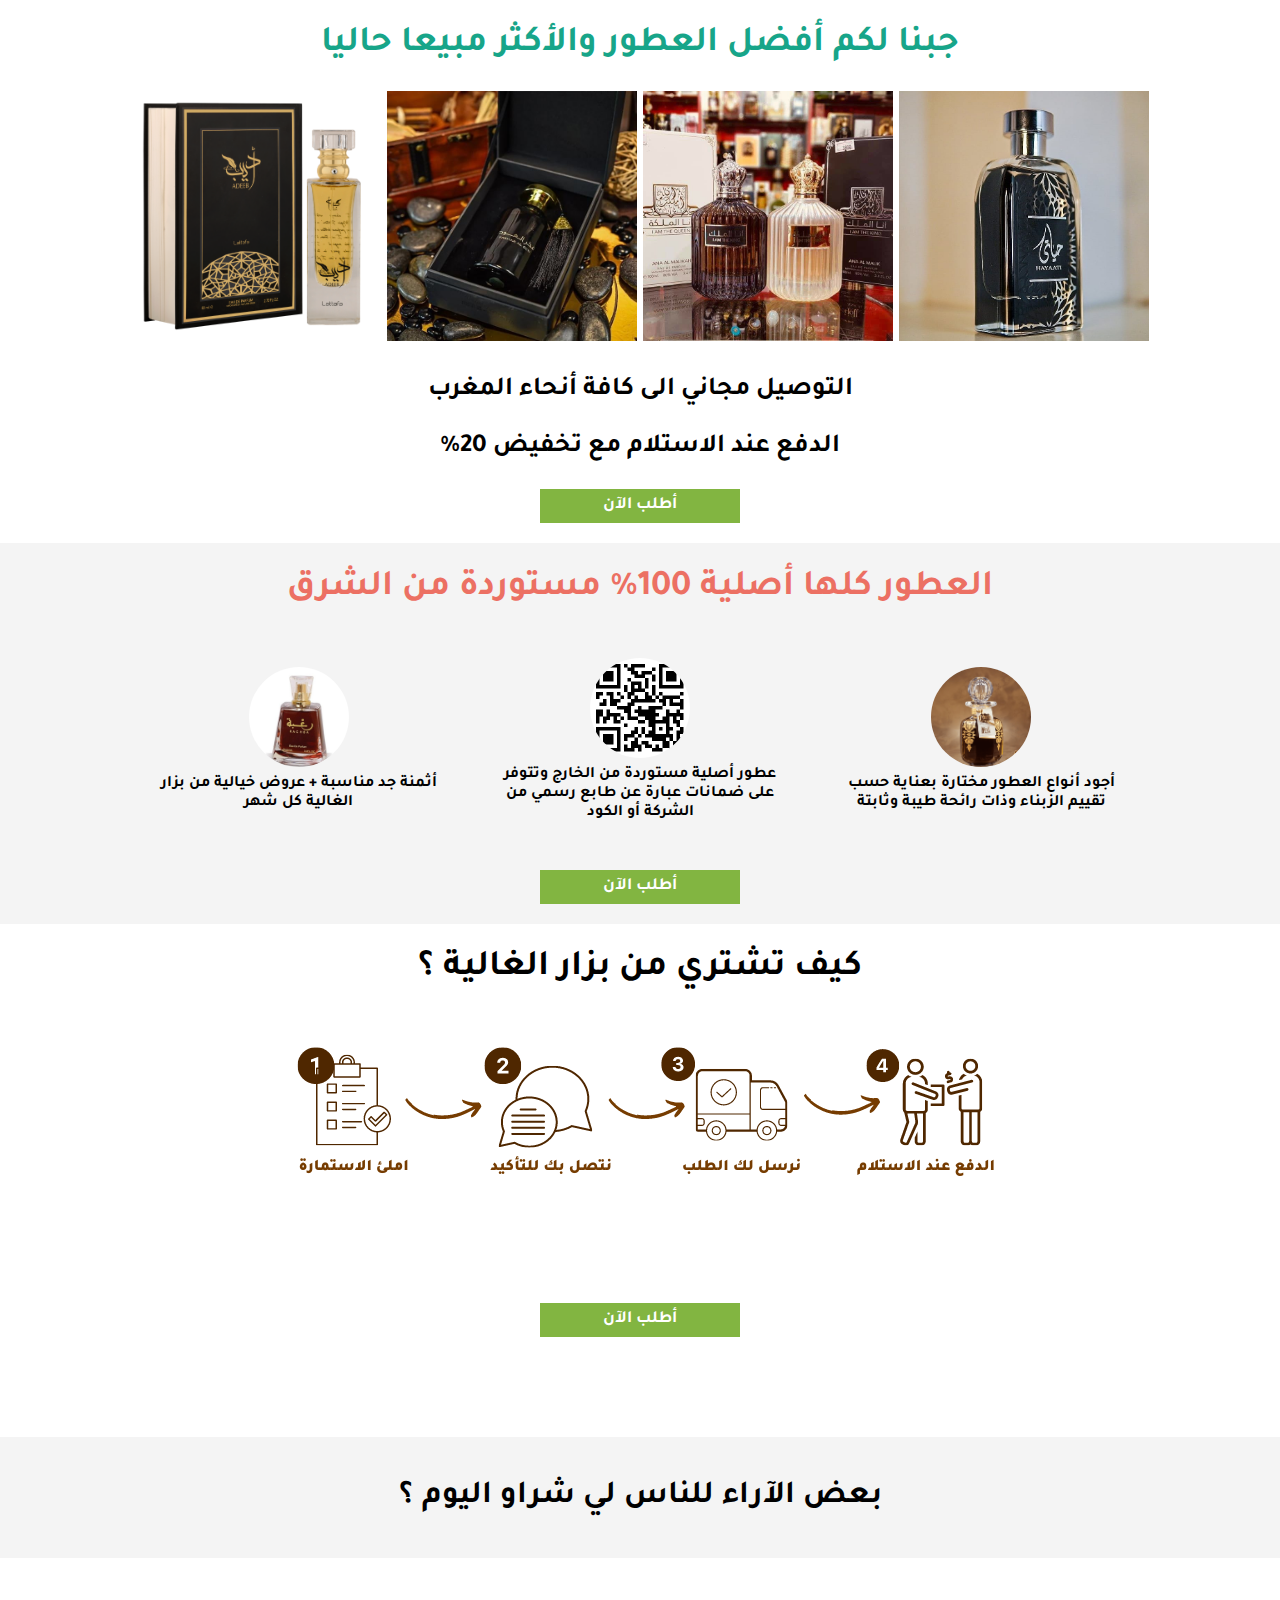
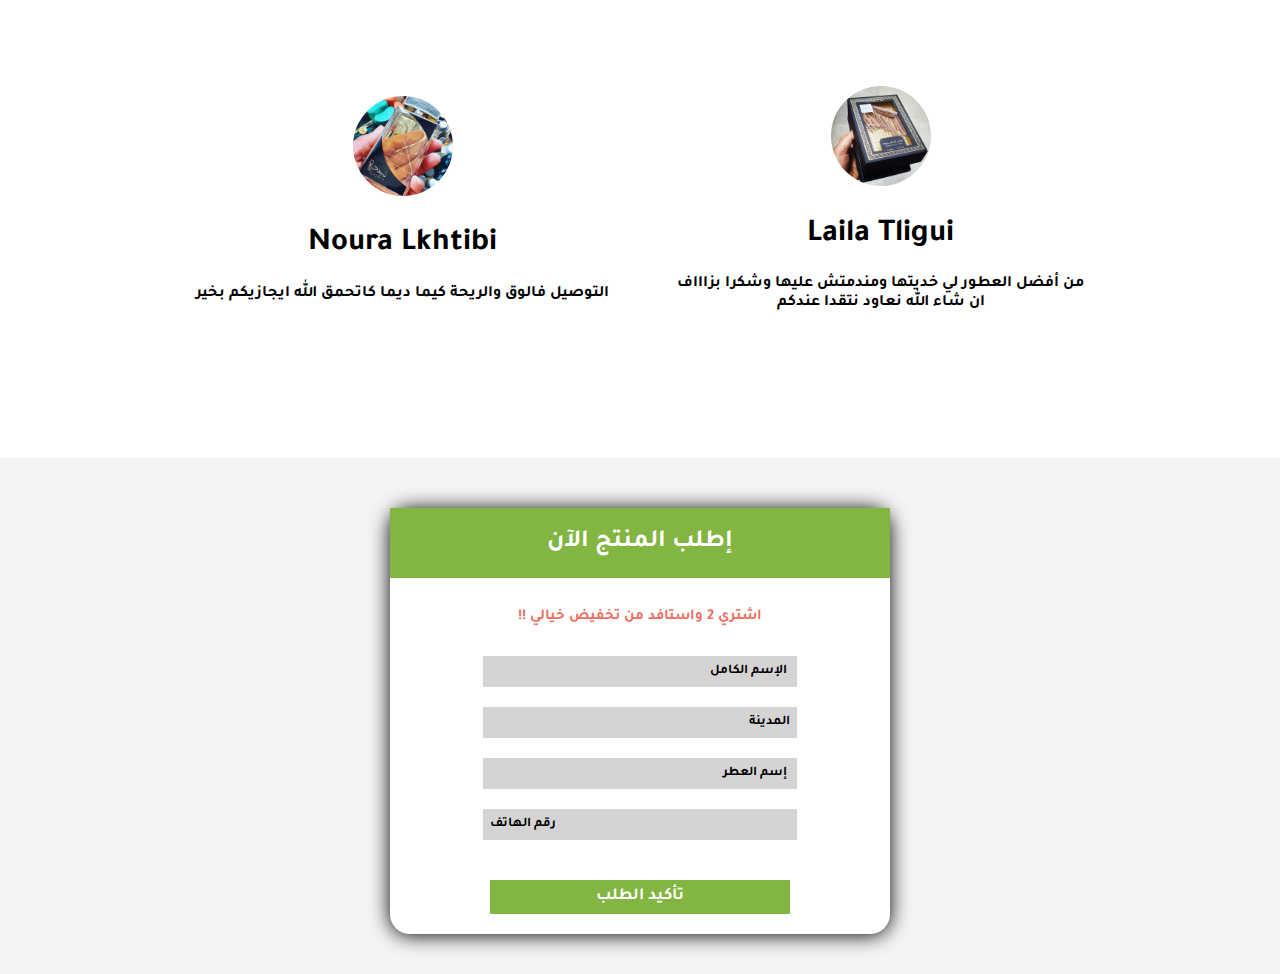
==== index.html @ 8721dd25 "Update index.html" ====
<!DOCTYPE html>
<html lang="en">
  <head>
    <meta charset="UTF-8" />
    <meta http-equiv="X-UA-Compatible" content="IE=edge" />
    <meta name="viewport" content="width=device-width, initial-scale=1.0" />
    <meta name="facebook-domain-verification" content="7exce8zi9s081olellkkn959ik25ru" />
    <title>Bazzare</title>
    <link rel="stylesheet" href="./styles/index.css" />
    <link rel="shortcut icon" href="./Images/product.png" type="image/x-icon" />
    <script src="https://ajax.googleapis.com/ajax/libs/jquery/3.6.0/jquery.min.js"></script>
    <script
      async
      src="https://www.googletagmanager.com/gtag/js?id=UA-213471965-1"
    ></script>
    <script>
      window.dataLayer = window.dataLayer || [];
      function gtag() {
        dataLayer.push(arguments);
      }
      gtag("js", new Date());
      gtag("config", "UA-213471965-1");
    </script>
    <!-- Facebook Pixel Code -->
    <script>
      !(function (f, b, e, v, n, t, s) {
        if (f.fbq) return;
        n = f.fbq = function () {
          n.callMethod
            ? n.callMethod.apply(n, arguments)
            : n.queue.push(arguments);
        };
        if (!f._fbq) f._fbq = n;
        n.push = n;
        n.loaded = !0;
        n.version = "2.0";
        n.queue = [];
        t = b.createElement(e);
        t.async = !0;
        t.src = v;
        s = b.getElementsByTagName(e)[0];
        s.parentNode.insertBefore(t, s);
      })(
        window,
        document,
        "script",
        "https://connect.facebook.net/en_US/fbevents.js"
      );
      fbq("init", "891512934832101");
      fbq("track", "PageView");
    </script>
    <noscript
      ><img
        height="1"
        width="1"
        style="display: none"
        src="https://www.facebook.com/tr?id=891512934832101&ev=PageView&noscript=1"
    /></noscript>
    <!-- End Facebook Pixel Code -->
    <meta
      name="facebook-domain-verification"
      content="76xr0caszrvvejvlrjcfsjpwyyls30"
    />
  </head>

  <body>
    <div class="main_home_hero">
      <h1 class="L1"> جبنا لكم أفضل العطور والأكثر مبيعا حاليا </h1>
      <div class="main_home_hero_child">
        <div>
          <img src="./Images/H2.jpg" width="250" alt="" />
        </div>
        <div>
          <img src="./Images/AL2.jpg" width="250" alt="" />
        </div>
        <div>
          <img src="./Images/F2.jpg" width="250" alt="" />
        </div>
        <div>
          <img src="./Images/AD1.png" width="250" alt="" />
        </div>
      </div>
      <div class="main_home_hero_child_2">
        <p>التوصيل مجاني الى كافة أنحاء المغرب</p>
        <p>الدفع عند الاستلام مع تخفيض 20%</p>
        <div>
          <a href="#target">
            <button>أطلب الآن</button>
          </a>
        </div>
      </div>
    </div>
    <div class="exeption">
      <h1 class="L2"> العطور كلها أصلية 100% مستوردة من الشرق</h1>
      <div class="exception_child">
        <div class="each_excep">
          <div>
            <img src="./Images/Q1.png" width="100" height="100" alt="" />
          </div>
          <h4>أجود أنواع العطور مختارة بعناية حسب تقييم الزبناء وذات رائحة طيبة وثابتة </h4>
        </div>
        <div class="each_excep">
          <div>
            <img src="./Images/Q2.png" width="100" height="100" alt="" />
          </div>
          <h4>عطور أصلية مستوردة من الخارج وتتوفر على ضمانات عبارة عن طابع رسمي من الشركة أو الكود</h4>
        </div>
        <div class="each_excep">
          <div>
            <img src="./Images/Q3.png" width="100" height="100" alt="" />
          </div>
          <h4>أثمنة جد مناسبة + عروض خيالية من بزار الغالية كل شهر  </h4>
        </div>
      </div>
      <div>
        <a href="#target">
          <button>أطلب الآن</button>
        </a>
      </div>
    </div>
    <div class="why">
      <h1>كيف تشتري من بزار الغالية ؟</h1>
      <div class="whyTwo_child">
        <div>
          <img src="./Images/Pross.png" width="720" height="180" alt="" />
        </div>
      </div>
      
    </div>
    <div class="why">
      <div>
        <a href="#target">
          <button>أطلب الآن</button>
        </a>
      </div>
    </div>
    <div class="said">
      <h1>بعض الآراء للناس لي شراو اليوم ؟</h1>
    </div>
    <div class="our_clt">
      <div class="next">
        <div class="each_clt">
          <div>
            <img src="./Images/frv1.jpg" width="100" height="100" alt="" />
          </div>
          <div>
            <h1>Laila Tligui</h1>
            <p>
              من أفضل العطور لي خديتها ومندمتش عليها وشكرا بزاااف 
              <br />
              ان شاء الله نعاود نتقدا عندكم
            </p>
          </div>
        </div>
        <div class="each_clt">
          <div>
            <img src="./Images/r1.jpg" width="100" height="100" alt="" />
          </div>
          <div>
            <h1>Noura Lkhtibi</h1>
            <p>التوصيل فالوق والريحة كيما ديما كاتحمق الله ايجازيكم بخير</p>
          </div>
        </div>
      </div>
    </div>
    <div class="forum">
      <div class="forum_child">
        <form id="request-form">
          <div id="target" class="ze">
            <p>إطلب المنتج الآن</p>
          </div>
          <div>
            <h1 id="price">اشتري 2 واستافد من تخفيض خيالي !!</h1>
          </div>
          <div>
            <input
              type="text"
              name="Name"
              id="Name"
              placeholder=" الإسم الكامل"
            />
          </div>
          <div>
            <input type="text" name="City" id="City" placeholder="المدينة" />
          </div>
          <div>
            <input type="text" name="product" id="Product" placeholder=" إسم العطر" />
          </div>
          <div>
            <input
              type="tel"
              name="Phone"
              id="Phone"
              placeholder="رقم الهاتف"
            />
          </div>
          <div>
            <input type="hidden" name="Date" id="Date" />
          </div>
          <div>
            <button id="addToCartButton">تأكيد الطلب</button>
          </div>
        </form>
      </div>
    </div>
    <script>
      AOS.init();
    </script>
    <script type="text/javascript">
      var deltaDate = new Date();
      const hours = deltaDate.getHours();
      const minutes = deltaDate.getMinutes();
      const seconds = deltaDate.getSeconds();
      var jHandleDate =
        deltaDate.toLocaleDateString().substring(0, 10) +
        " " +
        "*******" +
        hours +
        ":" +
        minutes +
        ":" +
        seconds;
      $("#Date").val(jHandleDate);
    </script>
    <script type="text/javascript" src="./Js/container.js"></script>
  </body>
</html>
---- styles/index.css ----
@import url("https://fonts.googleapis.com/css2?family=Tajawal:wght@200;300;700;800;900&display=swap");
body {
  margin: 0;
  padding: 0;
  box-sizing: border-box;
  width: 100%;
  height: 100%;
  font-family: "Tajawal", sans-serif;
  direction: rtl;
  overflow-x: hidden;
}
html {
  scroll-behavior: smooth;
}
button {
  background: #82b541;
  font-weight: bold;
  padding: 7px;
  color: white;
  font-size: 17px;
  width: 200px;
  border: none;
  outline: none;
  transition: 400ms ease-in-out;
}
#priceup {
  color: #82b541;
  font-weight: bold;
}
.main_home_hero {
  width: 100%;
  height: 100%;
  display: flex;
  justify-content: center;
  align-items: center;
  flex-direction: column;
}
.L1 {
  color: #17a589;
}
.L2 {
  color: #ec7063;
}
.main_home_hero h1 {
  font-weight: bold;
  font-size: 36px;
}
.main_home_hero_child {
  width: 80%;
  display: flex;
  justify-content: space-around;
  align-items: center;
}
.main_home_hero_child_2 {
  width: 80%;
  text-align: center;
  justify-content: space-around;
  align-items: center;
  font-size: 26px;
  font-weight: bold;
}
.main_home_hero_child h1 {
  text-align: center;
  font-family: "Tajawal", sans-serif;
  color: white;
}
.main_home_hero_child p {
  font-weight: 600;
  font-size: 30px;
}
.stars::before {
  content: url("../Images/star.png");
  position: absolute;
  right: 0%;
}
button {
  font-family: "Tajawal", sans-serif;
  background: #82b541;
  font-weight: bold;
  padding: 7px;
  color: white;
  transition: 400ms ease-out;
}
button:hover {
  transform: scale(1.1);
  cursor: pointer;
}
.exeption {
  width: 100%;
  display: flex;
  justify-content: center;
  align-items: center;
  flex-direction: column;
  background: #f4f4f4;
  color: #000;
  padding-bottom: 20px;
  margin-top: 20px;
}
.exeption h1 {
  font-weight: 700;
  font-size: 36px;
  margin-bottom: 20px;
}
.exeption h2 {
  font-family: "Tajawal", sans-serif;
  font-weight: bold;
  font-size: 26px;
}
.exeption p {
  text-align: center;
  font-weight: bold;
}
.exeption span {
  color: yellow;
}
.exeption img {
  object-fit: cover;
  border-radius: 100%;
}
.exception_child {
  width: 80%;
  display: flex;
  justify-content: space-around;
  align-items: center;
  padding: 20px 0 20px 0;
}
.each_excep {
  width: 300px;
  display: flex;
  justify-content: center;
  align-items: center;
  flex-direction: column;
  text-align: center;
  color: #000;
  padding: 7px 0 7px 0;
  margin-bottom: 20px;
}
.each_excep img {
  object-fit: cover;
}
.each_excep h4 {
  margin: 0;
}
.exeption button:hover {
  font-weight: bold;
}

.forum {
  width: 100%;
  display: flex;
  justify-content: center;
  align-items: center;
  flex-direction: column;
  background: #f4f4f4;
  color: #000;
  padding: 40px 0 40px 0;
}
.forum_child {
  width: 80%;
  display: flex;
  justify-content: center;
  align-items: center;
  flex-direction: column;
}
.forum h1 {
  font-weight: bold;
}
#price {
  font-weight: 600;
  font-size: 15px;
  direction: rtl;
  color: #ec7063;
}
.forum form {
  display: flex;
  justify-content: center;
  align-items: center;
  flex-direction: column;
  width: 500px;
  background: #fff;
  box-shadow: 0 1px 20px 0 #000;
  border-radius: 20px;
}
.forum form div {
  margin-bottom: 20px;
}
.forum form input {
  border: none;
  background: #d5d3d3;
  color: 000;
  padding: 7px;
  width: 300px;
  outline: none;
  font-family: "Tajawal", sans-serif;
}
.ze {
  width: 100%;
  background: #82b541;
  margin: 0;
  padding: 20px 0 20px 0;
}
.forum form input::placeholder {
  color: #000;
  font-weight: bold;
}
.forum p {
  text-align: center;
  color: #fff;
  margin: 0;
  font-weight: bold;
  font-size: 25px;
}
@keyframes DoubleProduct {
  from {
    transform: scale(0.9);
  }
  to {
    transform: scale(1);
  }
}
.forum h1 {
  text-align: center;
}
form button {
  width: 300px !important;
  color: white;
}
form button:hover {
  transform: scale(1);
}
form {
  margin-top: 10px;
  text-align: center;
}
.why {
  width: 100%;
  display: flex;
  justify-content: center;
  align-items: center;
  flex-direction: column;
  margin-bottom: 100px;
}
.why h1 {
  font-weight: bold;
  font-size: 36px;
}
.why_child {
  width: 80%;
  display: flex;
  justify-content: space-between;
  align-items: center;
}
.why_child img {
  object-fit: cover;
}
.why_content h2 {
  font-weight: bold;
  font-size: 33px;
}
.why p {
  font-weight: 700;
}
.whyTwo {
  width: 100%;
  display: flex;
  justify-content: flex-start;
  align-items: center;
}
.whyTwo_child {
  width: 80%;
  display: flex;
  justify-content: center;
  align-items: center;
}
.whyTwo_content {
  margin-right: 3em;
}
.whyTwo_content img {
  object-fit: cover;
}
.said {
  width: 100%;
  padding: 20px 0 20px 0;
  background: #f4f4f4;
  text-align: center;
}
.our_clt {
  width: 100%;
  height: 500px;
  display: flex;
  justify-content: center;
  align-items: center;
}
.next {
  width: 80%;
  display: flex;
  justify-content: space-evenly;
  align-items: center;
  text-align: center;
}
.next p {
  font-weight: 700;
}
.each_clt img {
  object-fit: cover;
  border-radius: 100%;
}
@media only screen and (max-width: 700px) {
  .main_home_hero {
    text-align: center;
    padding: 20px 0 20px 0;
  }
  .main_home_hero_child {
    width: 100%;
    display: flex;
    justify-content: space-around;
    align-items: center;
    flex-direction: column-reverse;
    text-align: center;
  }
  .exeption {
    padding: 40px 0 40px 0;
    text-align: center;
  }
  .why,
  .whyTwo {
    text-align: center;
  }
  .exception_child {
    width: 100%;
    flex-direction: column;
    padding: 40px 0 40px 0;
  }
  .why_child,
  .whyTwo_child {
    width: 100%;
    display: flex;
    justify-content: space-between;
    align-items: center;
    flex-direction: column-reverse;
    text-align: center;
  }
  .whyTwo_child img {
    align-items: center;
    width: 90%;
    height: 90%;
    text-align: center;
  }
  .why a {
    padding-top: 0px;
    margin-top: 0px;
  }
  .whyTwo_content {
    margin: 0 0 3em 0;
  }
  .our_clt {
    height: 100%;
    padding: 40px 0 40px 0;
  }
  .next,
  .forum_child {
    flex-direction: column;
    width: 100%;
  }
  .forum form {
    display: flex;
    justify-content: center;
    align-items: center;
    flex-direction: column;
    width: 350px;
    background: #fff;
    box-shadow: 0 5px 10px 0 rgb(0, 0, 0);
    border-radius: 20px;
  }
  .main_home_hero img {
    width: 100%;
    object-fit: cover;
  }
}
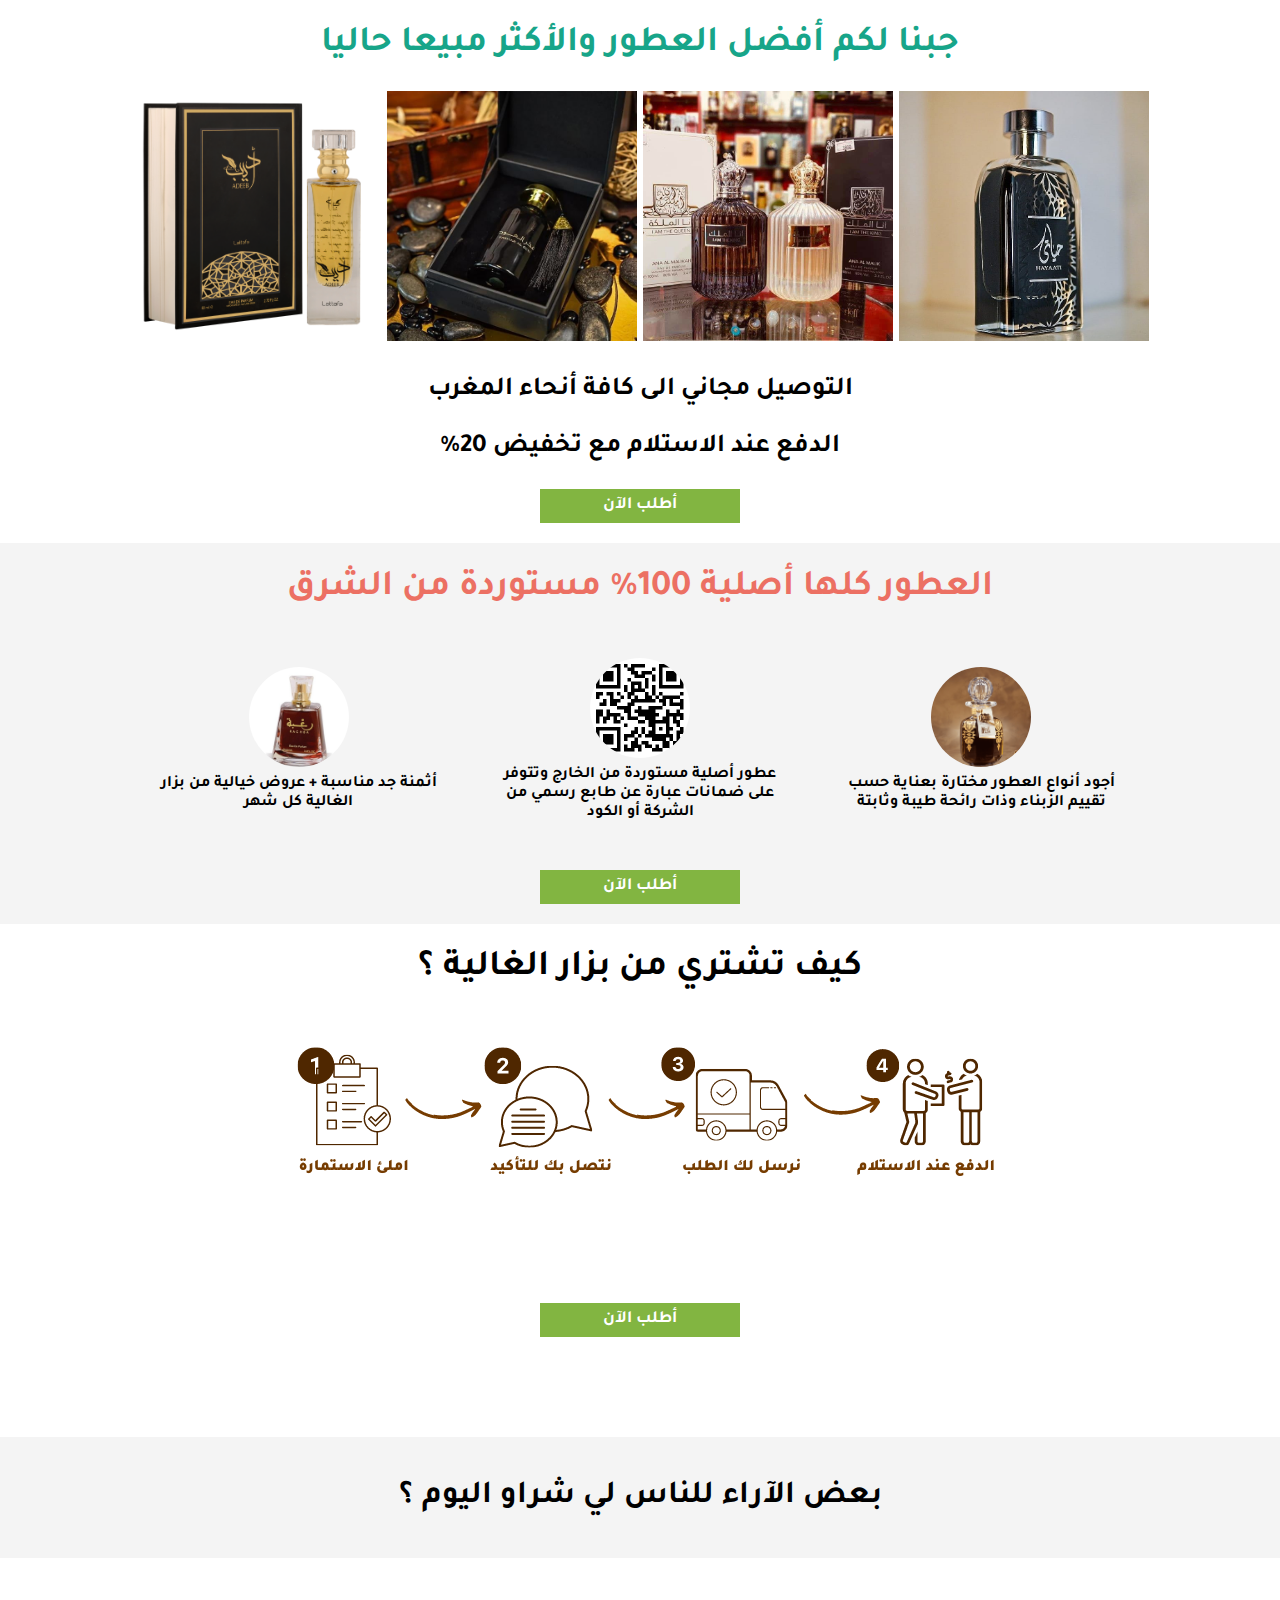
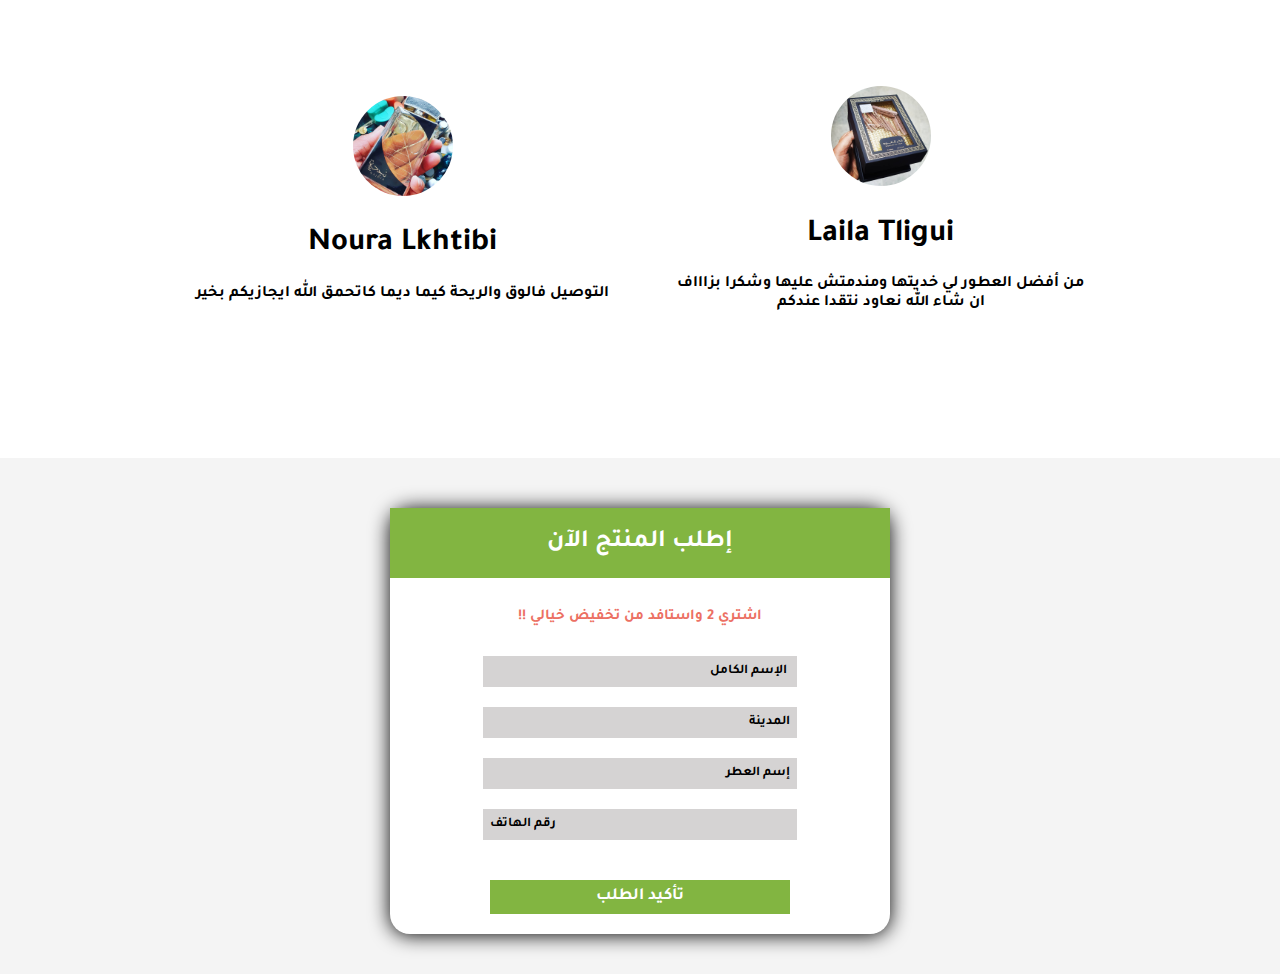
==== commit d4cf2d8a: "Update index.html" ====
--- a/index.html
+++ b/index.html
@@ -184,7 +184,7 @@
             <input type="text" name="City" id="City" placeholder="المدينة" />
           </div>
           <div>
-            <input type="text" name="product" id="Product" placeholder=" إسم العطر" />
+            <input type="text" name="product" id="Product" placeholder="إسم العطر" />
           </div>
           <div>
             <input
